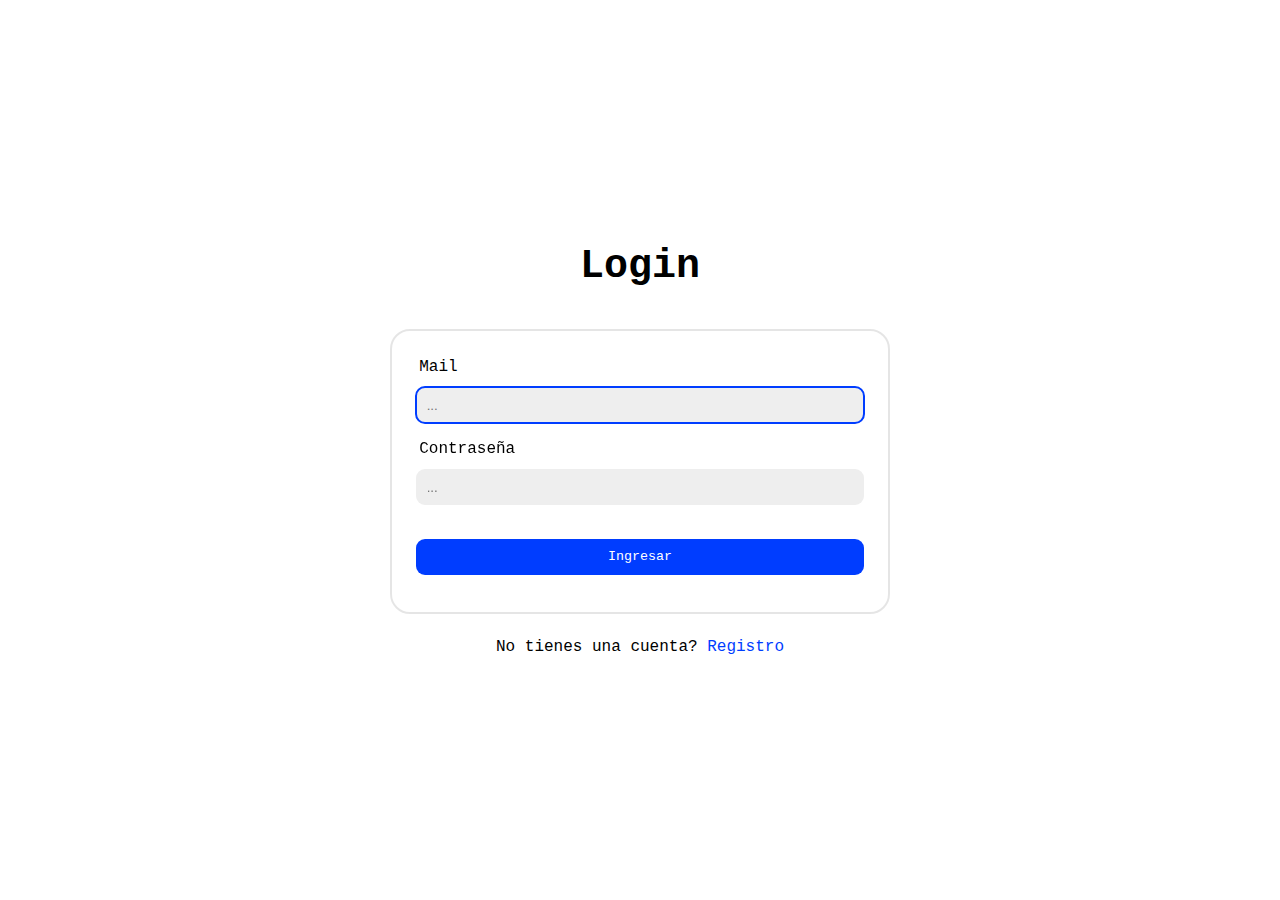
==== login-registro-js-master/index.html @ 2d1cd0a1 "Add files via upload" ====
<!DOCTYPE html>
<html lang="en">
<head>
    <meta charset="UTF-8">
    <meta http-equiv="X-UA-Compatible" content="IE=edge">
    <meta name="viewport" content="width=device-width, initial-scale=1.0">
    <link rel="stylesheet" href="css/styles.css">
    <title>Home</title>
</head>
<body>
    <section>
        <h1>Home</h1>
        <button id="logout">Logout</button>
    </section>
    <script src="js/index.js"></script>
</body>
</html>
---- login-registro-js-master/css/styles.css ----
:root{
    --font-mono: ui-monospace, Menlo, Monaco, 'Cascadia Mono', 'Segoe UI Mono',
    'Roboto Mono', 'Oxygen Mono', 'Ubuntu Monospace', 'Source Code Pro',
    'Fira Mono', 'Droid Sans Mono', 'Courier New', monospace;
    --transition: all 0.1s cubic-bezier(0.645, 0.045, 0.355, 1)
}

* {
    margin:0;
    padding:0;
    box-sizing:border-box;
}

body{
    font-family: var(--font-mono);
}

section{
    display:flex;
    flex-wrap: wrap;
    height: 100vh;
    align-items: center;
    justify-content: center;
    flex-direction: column;
    padding: 1em;
}

section h1{
    font-size: 3em;
}

section h2{
    text-align:center;
    width: 100%;
    margin-bottom: 1em;
    font-size: 2.5em
}

section form{
    padding: 1.5em;
    display:flex;
    flex-wrap: wrap;
    max-width: 500px;
    border-radius: 20px;
    border: 2px solid rgba(0,0,0,.1);
}

section form label{
    width: 100%;
    padding: 0.2em;
    margin-bottom: 0.5em;
}

section form input{
    width: 100%;
    margin-bottom: 1em;
    padding: 0.8em;
    border-radius: 9px;
    border: none;
    outline-color: #003DFF;
    background-color: #eee;
}

section form input[type='submit']{
    margin-top: 1.5em;
    background-color: #003DFF;
    color: #fff;
    font-family: var(--font-mono);
    transition: var(--transition);
} 

section form input[type='submit']:active{
    transform: scale(0.97);
}

section p{
    margin-top: 1.5em;

}


section p a{
    text-decoration: none;
    color: #003DFF;
}


/* Home */

section button{
    background-color: #003DFF;
    color: #fff;
    font-family: var(--font-mono);
    transition: var(--transition);
    border: none;
    padding: 0.5em 1em;
    border-radius: 9px;
    margin-top: 1.5em;
    font-size: 1em;
}
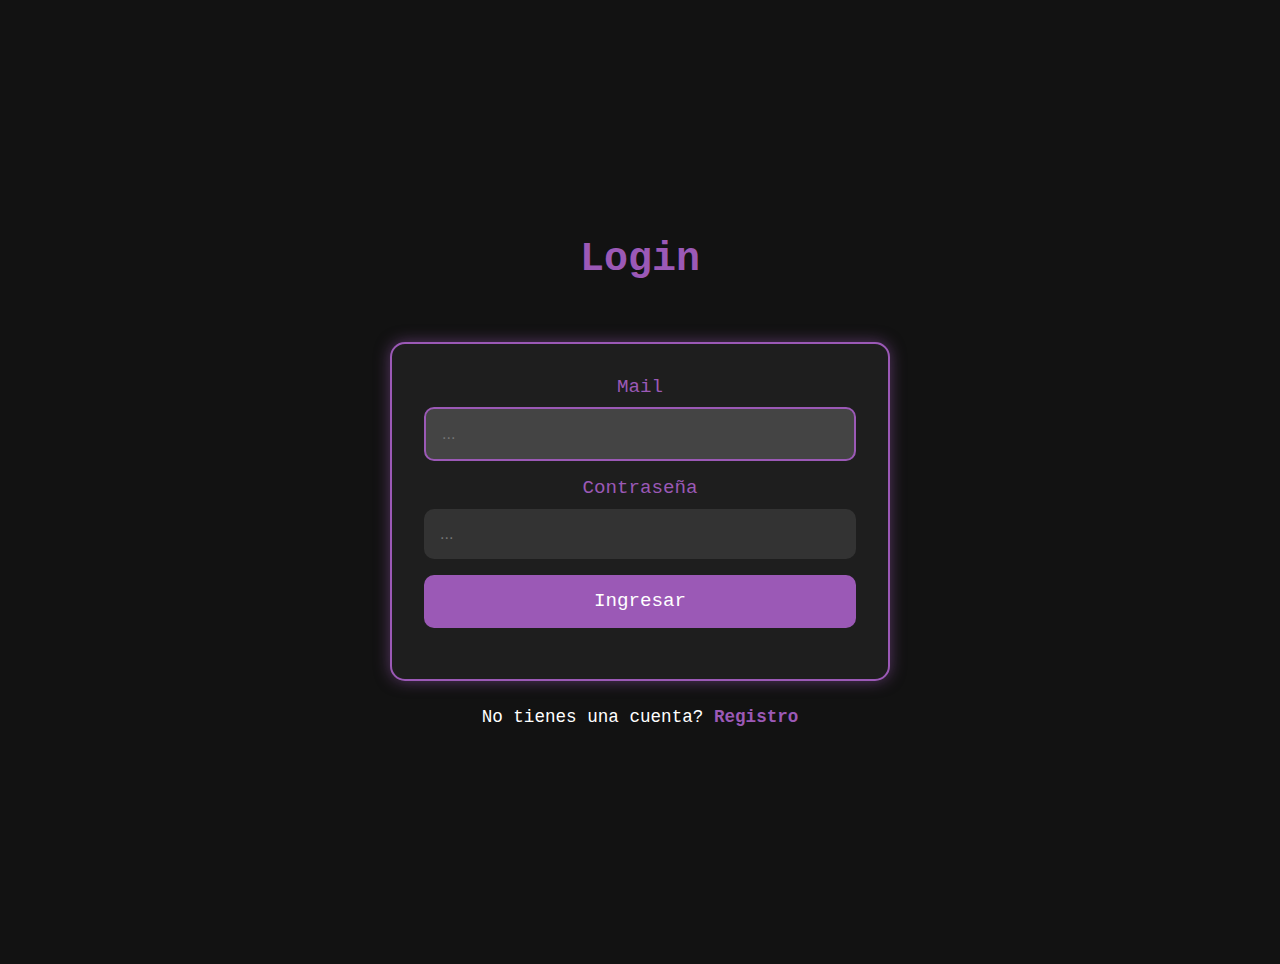
==== commit 05253f71: "Update index.html" ====
--- a/login-registro-js-master/index.html
+++ b/login-registro-js-master/index.html
@@ -9,9 +9,9 @@
 </head>
 <body>
     <section>
-        <h1>Home</h1>
-        <button id="logout">Logout</button>
+        <h1>Bienvenido</h1>
+        <button id="logout">Ingresar</button>
     </section>
     <script src="js/index.js"></script>
 </body>
-</html>+</html>
--- a/login-registro-js-master/css/styles.css
+++ b/login-registro-js-master/css/styles.css
@@ -1,22 +1,30 @@
-:root{
+:root {
     --font-mono: ui-monospace, Menlo, Monaco, 'Cascadia Mono', 'Segoe UI Mono',
     'Roboto Mono', 'Oxygen Mono', 'Ubuntu Monospace', 'Source Code Pro',
     'Fira Mono', 'Droid Sans Mono', 'Courier New', monospace;
-    --transition: all 0.1s cubic-bezier(0.645, 0.045, 0.355, 1)
+    --transition: all 0.3s cubic-bezier(0.645, 0.045, 0.355, 1);
+    --purple: #9b59b6;
+    --background-color: #121212;
+    --input-background: #333;
+    --input-focus: #9b59b6;
 }
 
 * {
-    margin:0;
-    padding:0;
-    box-sizing:border-box;
+    margin: 0;
+    padding: 0;
+    box-sizing: border-box;
 }
 
-body{
+body {
     font-family: var(--font-mono);
+    background-color: var(--background-color);
+    color: #fff;
+    text-align: center;
+    padding: 2em 0;
 }
 
-section{
-    display:flex;
+section {
+    display: flex;
     flex-wrap: wrap;
     height: 100vh;
     align-items: center;
@@ -25,76 +33,119 @@
     padding: 1em;
 }
 
-section h1{
-    font-size: 3em;
+section h1, section h2 {
+    font-family: var(--font-mono);
+    color: var(--purple);
+    animation: fadeIn 1s ease-in;
 }
 
-section h2{
-    text-align:center;
-    width: 100%;
+section h1 {
+    font-size: 3em;
     margin-bottom: 1em;
-    font-size: 2.5em
 }
 
-section form{
-    padding: 1.5em;
-    display:flex;
-    flex-wrap: wrap;
-    max-width: 500px;
-    border-radius: 20px;
-    border: 2px solid rgba(0,0,0,.1);
+section h2 {
+    font-size: 2.5em;
+    margin-bottom: 1.5em;
 }
 
-section form label{
+section form {
+    padding: 2em;
+    display: flex;
+    flex-direction: column;
+    align-items: center;
+    max-width: 500px;
     width: 100%;
-    padding: 0.2em;
-    margin-bottom: 0.5em;
+    border-radius: 15px;
+    border: 2px solid var(--purple);
+    background-color: #1e1e1e;
+    box-shadow: 0 0 15px rgba(155, 89, 182, 0.5);
 }
 
-section form input{
-    width: 100%;
-    margin-bottom: 1em;
-    padding: 0.8em;
-    border-radius: 9px;
-    border: none;
-    outline-color: #003DFF;
-    background-color: #eee;
+section form label {
+    font-size: 1.2em;
+    margin-bottom: 0.5em;
+    color: var(--purple);
 }
 
-section form input[type='submit']{
-    margin-top: 1.5em;
-    background-color: #003DFF;
+section form input {
+    width: 100%;
+    padding: 1em;
+    margin-bottom: 1em;
+    border-radius: 10px;
+    border: none;
+    outline: none;
+    background-color: var(--input-background);
+    color: #fff;
+    font-size: 1em;
+    transition: var(--transition);
+}
+
+section form input:focus {
+    border: 2px solid var(--input-focus);
+    background-color: #444;
+}
+
+section form input[type='submit'] {
+    background-color: var(--purple);
     color: #fff;
     font-family: var(--font-mono);
+    font-size: 1.2em;
+    padding: 0.8em;
+    border-radius: 10px;
     transition: var(--transition);
-} 
+}
 
-section form input[type='submit']:active{
+section form input[type='submit']:hover {
+    background-color: #8e44ad;
+}
+
+section form input[type='submit']:active {
     transform: scale(0.97);
 }
 
-section p{
+section p {
     margin-top: 1.5em;
-
+    font-size: 1.1em;
 }
 
-
-section p a{
+section p a {
     text-decoration: none;
-    color: #003DFF;
+    color: var(--purple);
+    font-weight: bold;
+    transition: var(--transition);
 }
 
+section p a:hover {
+    color: #8e44ad;
+}
 
-/* Home */
-
-section button{
-    background-color: #003DFF;
+/* Botones en la página de inicio */
+section button {
+    background-color: var(--purple);
     color: #fff;
     font-family: var(--font-mono);
     transition: var(--transition);
     border: none;
-    padding: 0.5em 1em;
-    border-radius: 9px;
+    padding: 1em 2em;
+    border-radius: 10px;
     margin-top: 1.5em;
-    font-size: 1em;
-}+    font-size: 1.2em;
+    cursor: pointer;
+}
+
+section button:hover {
+    background-color: #8e44ad;
+}
+
+/* Animación fadeIn para un ingreso suave */
+@keyframes fadeIn {
+    from {
+        opacity: 0;
+        transform: translateY(-20px);
+    }
+    to {
+        opacity: 1;
+        transform: translateY(0);
+    }
+}
